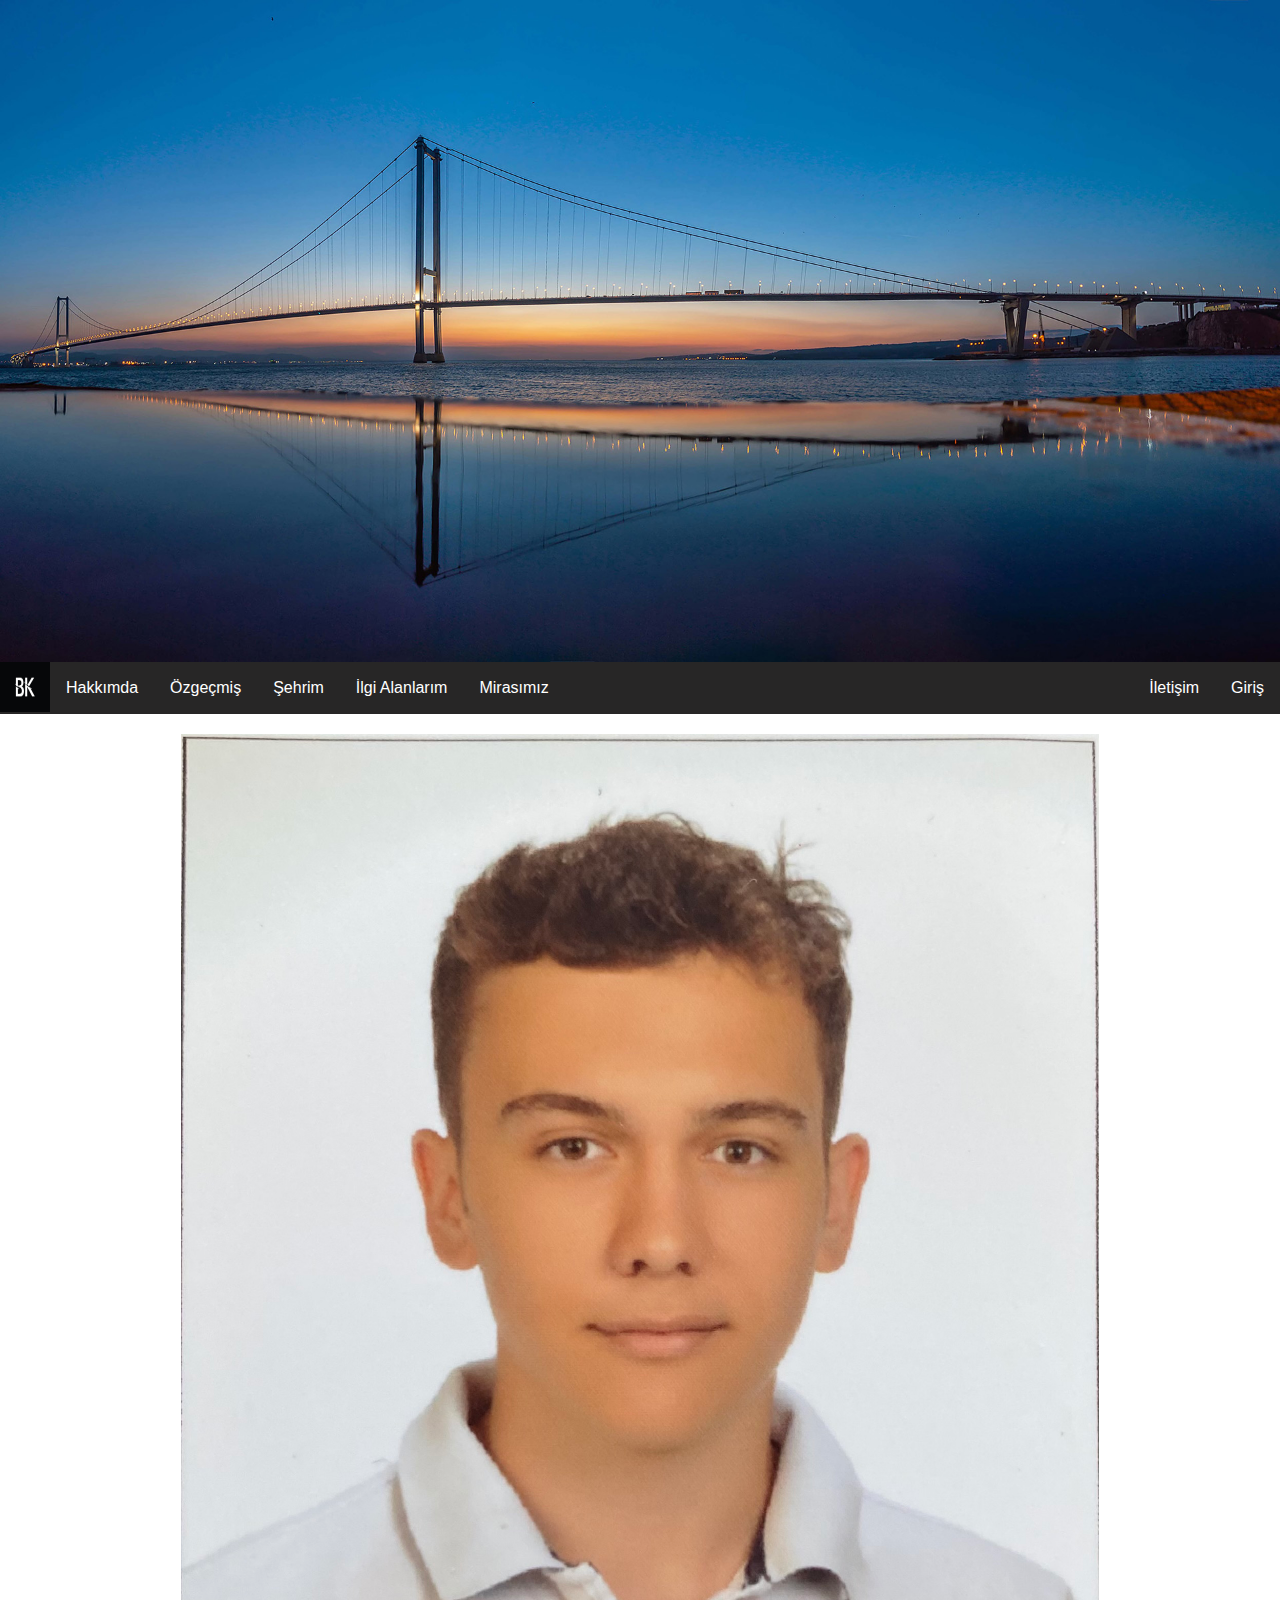
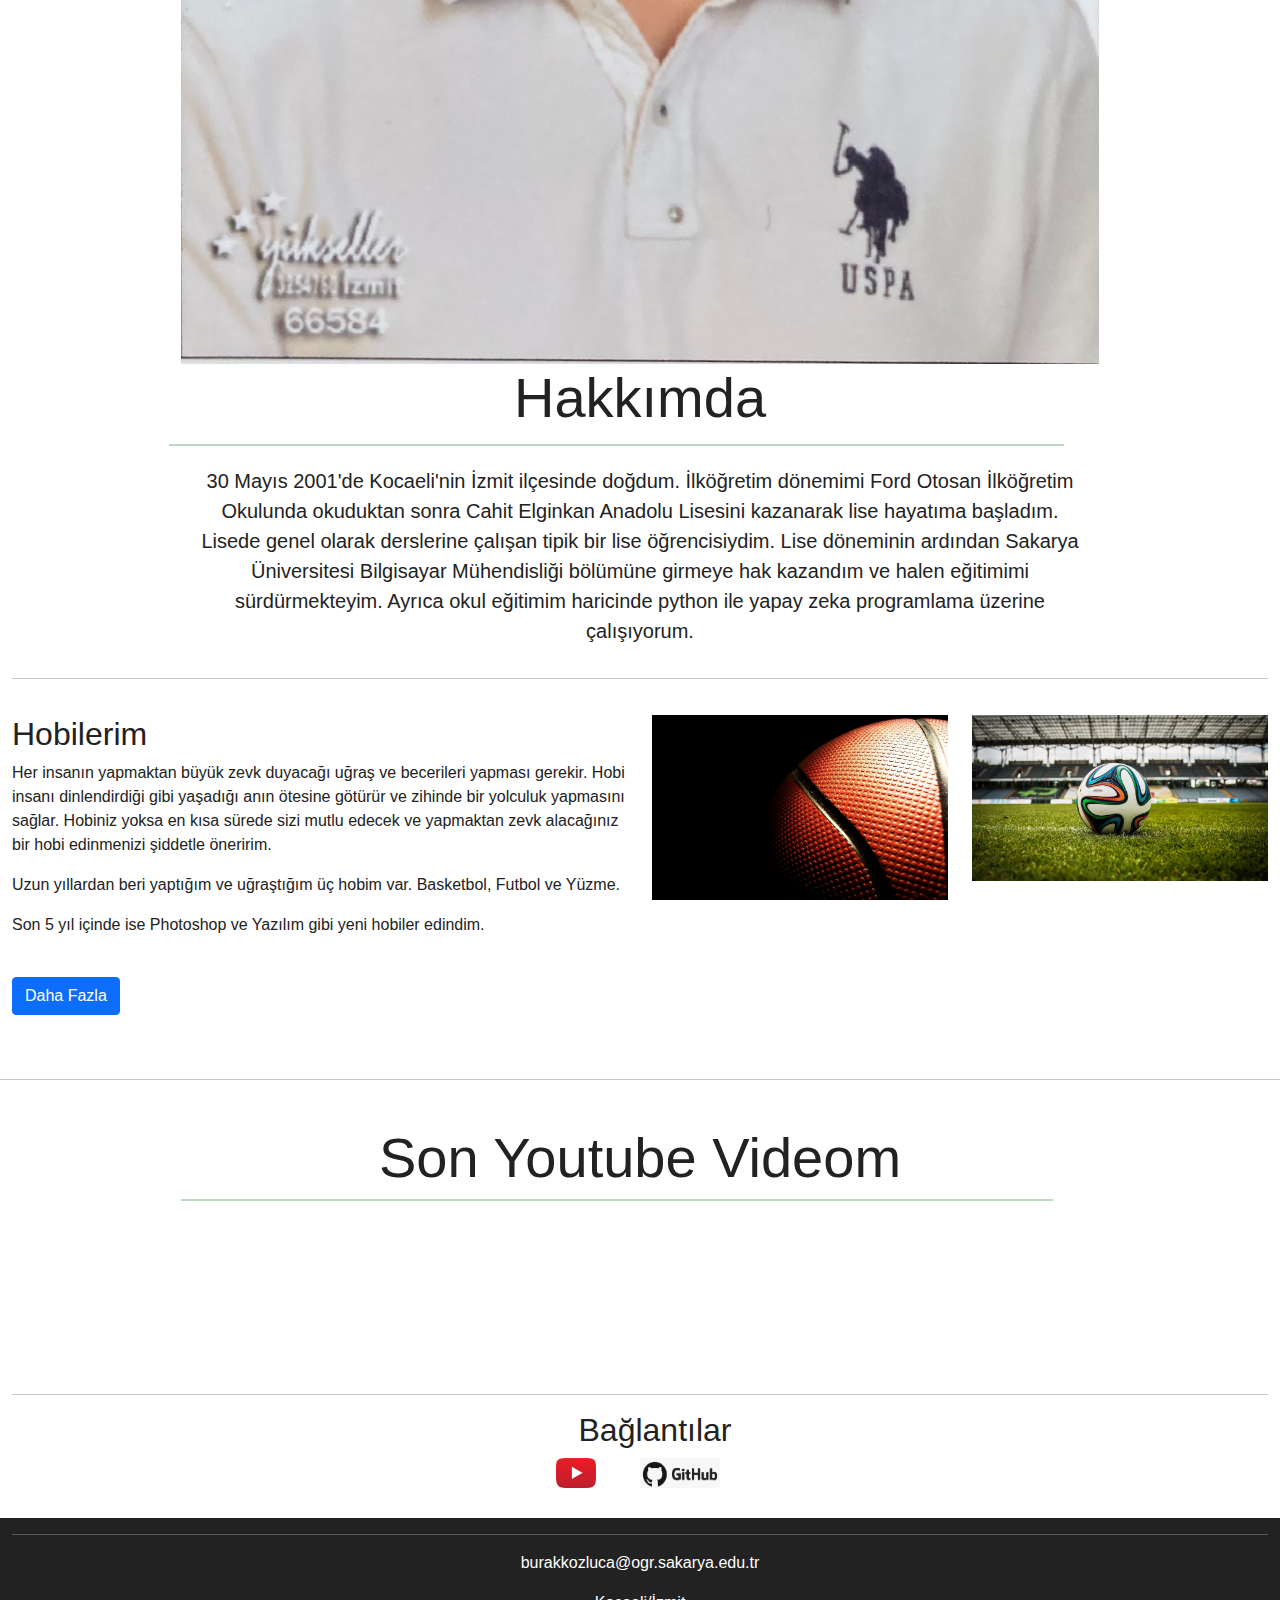
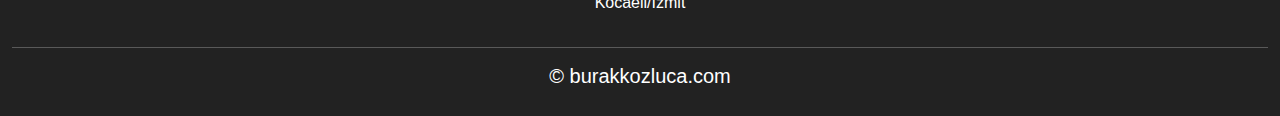
==== index.html @ bc2b75d5 "5.commit" ====
<!DOCTYPE html>
<html lang="tr">
  <head>
    <meta charset="utf-8">
    <meta name="viewport" content="width=device-width, initial-scale=1.0">
    <link rel="stylesheet" href="CSS/bootstrap.min.css">
    <script src="js/bootstrap.min.js"></script>
    <link rel="stylesheet" href="CSS/main.css">  
  </head>
  <body>
    <div class="header">
      <img class="img-fluid" src="resimler/osmangazi.jpg" alt="osmangazi köprüsü" >
    </div>

    <ul class="topnav">
    <li class="active"><img src="resimler/BK_logo.jpg" alt="Burak Kozluca" width="50px" height="50px"></li>
    <li><a href="index.html">Hakkımda</a></li>
    <li><a href="ozgecmis.html">Özgeçmiş</a></li>
    <li><a href="sehrim.html">Şehrim</a></li>
    <li><a href="ilgialan.html">İlgi Alanlarım</a></li>
    <li><a href="saatkulesi.html">Mirasımız</a></li>
    <li class="right"><a href="giris.html">Giriş</a></li>
    <li class="right"><a href="iletisim.html">İletişim</a></li>
    </ul>

    <article class="container-fluid padding">
      <div class="row giris text-center">
        <div class="col-lg-12">
          <img src="resimler/portre.jpg" class="img-fluid">
      
        </div>
          <h1 class="display-4">Hakkımda</h1>
          <hr>
        <div class="col-12">
          <p class="lead"> 30 Mayıs 2001'de Kocaeli'nin İzmit ilçesinde doğdum. İlköğretim dönemimi Ford Otosan İlköğretim Okulunda okuduktan sonra 
          Cahit Elginkan Anadolu Lisesini kazanarak lise hayatıma başladım.
          <br> Lisede genel olarak derslerine çalışan tipik bir lise öğrencisiydim. 
          Lise döneminin ardından Sakarya Üniversitesi Bilgisayar Mühendisliği bölümüne girmeye hak kazandım ve halen eğitimimi sürdürmekteyim.
          Ayrıca okul eğitimim haricinde python ile yapay zeka programlama üzerine çalışıyorum.
          </p>
        </div>
      </div>
      <hr>
    </article>

    <section class="container-fluid padding">
      <div class="row padding">
        <div class= "col-lg-6">
          <h2>Hobilerim</h2>
          <p>Her insanın yapmaktan büyük zevk duyacağı uğraş ve becerileri yapması gerekir. Hobi insanı dinlendirdiği gibi yaşadığı anın ötesine götürür ve zihinde bir yolculuk yapmasını sağlar.
          Hobiniz yoksa en kısa sürede sizi mutlu edecek ve yapmaktan zevk alacağınız bir hobi edinmenizi şiddetle öneririm.
          </p>
          <p>
          Uzun yıllardan beri yaptığım ve uğraştığım üç hobim var. 
          Basketbol, Futbol ve Yüzme.
          </p>
          <p>
          Son 5 yıl içinde ise Photoshop ve Yazılım gibi yeni hobiler edindim.
          </p>
          <br>
          <a href="#" class="btn btn-primary">Daha Fazla</a><br>
        </div>
        <div class="col-lg-3">
          <img src="resimler/basketbol.jpg" alt="basketbol" class="img-fluid"><br><br>
        </div>
        <div class="col-lg-3">
          <img src="resimler/futbol.jpg" alt="futbol" class="img-fluid">
        </div>
      </div>
    </section>
    <hr class="my-4">

    <section class="container-fluid padding">
      <div class="row video text-center">
        <div class="col-12">
          <h2 class="display-4">Son Youtube Videom</h2><hr>
          <div class="embed-responsive embed-responsive-16by9">
            <iframe id="video_1" class="embed-responsive-item" src="https://www.youtube.com/embed/umwIwJjb5OE" allowfullscreen></iframe>
          </div>
        </div>
      </div>
      <hr>
    </section>

    <article class="container-fluid padding">
      <div class="row baglanti text-center padding">
        <div class="col-12">
          <h2 id="baglanti">Bağlantılar</h2>
        </div>
        <div class="row justify-content-center">
          <div class="col-1">
            <a href="https://www.youtube.com/channel/UCpmFhbf4GXrXxWX_aRMTlbw"><img src="resimler/youtube.png" alt="Youtube Kanalım" width="40px" height="30px"></a>
          </div>
          <div class="col-1">
            <a href="https://github.com/burakkozluca"><img src="resimler/github.png" alt="Git Hub Profilim" width="80px" height="30px"></a>
          </div>
        </div>
        <div class="col-12 padding">
        </div>
      </div>
    </article>
    
    <footer>
      <div class="container-fluid padding">
        <div class="row text-center">
          <div class="col-12">
          <hr class="light">
          <p>burakkozluca@ogr.sakarya.edu.tr</p>
          <p>Kocaeli/İzmit</p>
          </div>
          <div class="col-12">
          <hr class="light">
          <h5>&copy; burakkozluca.com</h5>
          </div>
        </div>
      </div>
    </footer>
  </body>
</html>
---- CSS/main.css ----
body {
  margin: 0;
  
  font-family:Arial, Helvetica, sans-serif;
  color: #222;
}
.padding{
  padding-bottom: 20px;
}
.giris,.video{
  width: 75%;
  margin: 0 auto;
  padding-top: 20px;
}
.giris hr ,.video hr, .egitim hr{
  border-top: 2px solid #035e06;
  width: 95%;
  margin-top: .3rem;
  margin-bottom: 20px;
}
.ozgecmis{
  width: 100%;
  margin-top: 20px;
  margin-bottom: 5px;
  margin-right: 20px;
  margin-left: 20px;
}
.fa-code{
  color: #035e06;
}
.fa-bold{
  color: aqua;  
}
.fa-css3{
  color: blue;
}
.fa-code,.fa-bold,.fa-css3{
  font-size: 4em;
  margin:1rem;
}
.fun{
  width: 100%;
  margin-bottom:2rem;
}

ul.topnav {
  list-style-type: none;
  margin: 0;
  padding: 0;
  overflow: hidden;
  background-color: rgb(39, 38, 38);
  position: -webkit-sticky;
  position: sticky;
  top: 0;
}

ul.topnav li {float: left;}

ul.topnav li a {
  display: block;
  color: white;
  text-align: center;
  padding: 14px 16px;
  text-decoration: none;
}

ul.topnav li a:hover:not(.active) {background-color: #111;}

ul.topnav li a.active {background-color: #035e06;
}

ul.topnav li.right {float: right;}

div.header{
    position: -webkit-sticky;
    position: sticky;
    overflow: hidden;
}
footer{
  background-color: #222;
  color: white;
}
.baglanti{
  margin-bottom: -30px;
  margin-top: -20px;
  
}
.baglanti h2{
  margin-left: 30px;
}
.carousel-item{
  height: 32rem;
  background: #777;
  color: white;
  position: relative;
  background-position: center;
  background-size: cover;
}
.container{
  position: absolute;
  bottom: 0;
  left: 0;
  right: 0;
  padding-bottom: 50px;
}
.overlay-image{
  position: absolute;
  bottom: 0;
  left: 0;
  right: 0;
  top: 0;
  background-position:center;
  background-size: cover;
  opacity: 1;
  
}
.havadurumuapp{
  font-family: 'montserrat', sans-serif;
  color: #fff;
  background-image: url("resimler/basketbol.jpg");
  background-position: center;
  background-repeat: no-repeat;
  background-size: cover;
  height: 100vh;
  display: flex;
  flex-direction: column;
  align-items: center;
  text-align: center;
  background: rgba(0,0,0,.7);
}
.havadurumuheader{
  padding: 50px 20px 30px 20px;
}
.havadurumuheader h1{
  font-size: 50px;
  color: #fbb034;
  text-shadow: 1px 3px rgba(0,0,0,.9); 
}  
.havadurumuheader input{
  width: 100%;
  padding: 10px;
  background: transparent;
  border: 0;
  outline: 0;
  border-bottom: 2px solid #fbb034;
  text-align: center;
  font-size: 20px;
  color: #f2f2f2;  
}
.city{
  font-size: 35px;
  font-weight: 500;
  margin-bottom: 10px;
  text-shadow: 1px 3px rgba(0,0,0,.8);
}
.temp{
  font-size: 100px;
  font-weight: 700;
  margin-bottom: 15px;
  text-shadow: 1px 5px rgba(0,0,0,1);  
}
.desc{
  font-size: 25px;
  font-style: italic;
  margin-bottom: 10px;
  text-shadow: 1px 3px rgba(0,0,0,.8);
}
.city{
  font-size: 24px;
  text-shadow: 1px 3px rgba(0,0,0,.8);
}
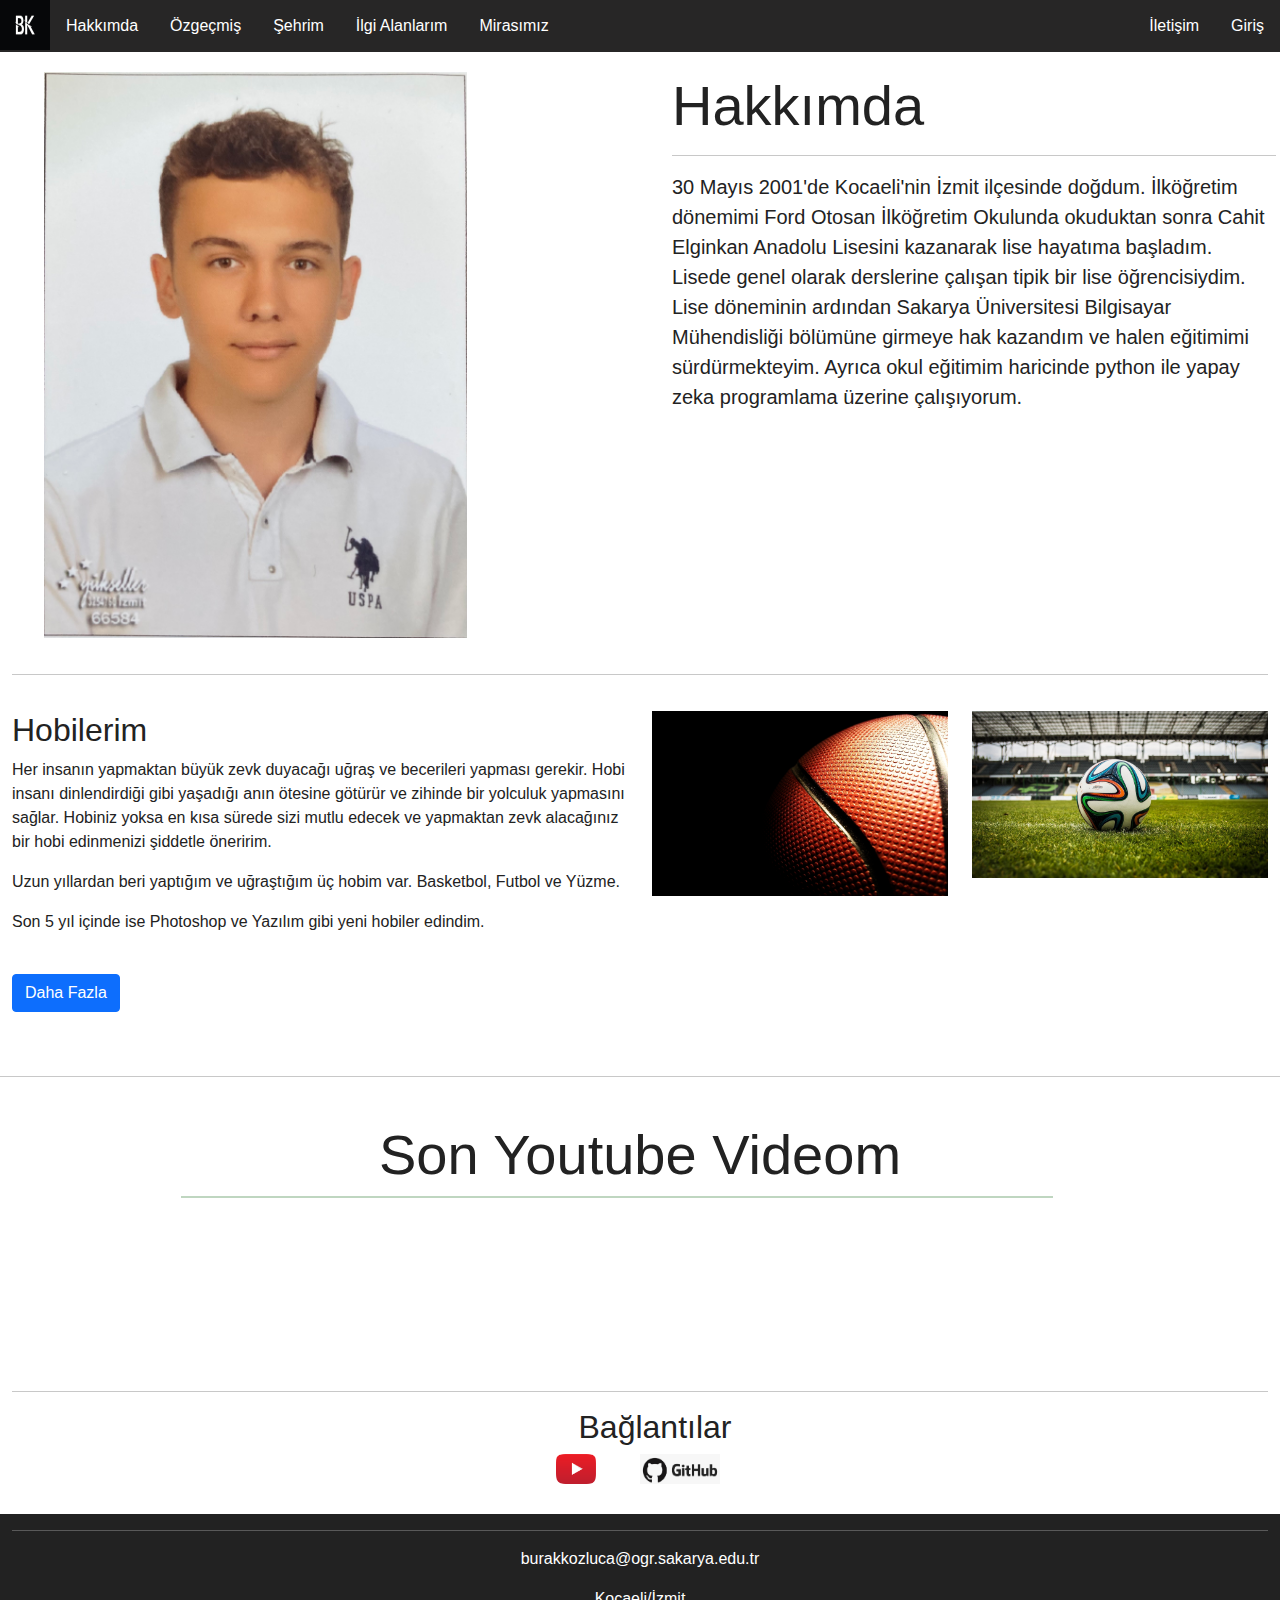
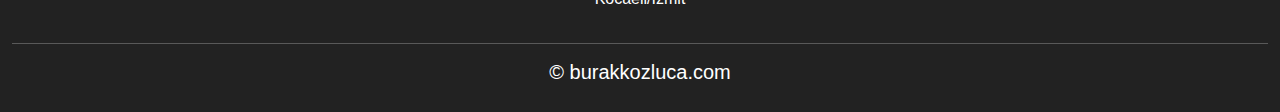
==== commit f445edb8: "commit 6" ====
--- a/index.html
+++ b/index.html
@@ -6,11 +6,9 @@
     <link rel="stylesheet" href="CSS/bootstrap.min.css">
     <script src="js/bootstrap.min.js"></script>
     <link rel="stylesheet" href="CSS/main.css">  
-  </head>
+    <link rel="icon" href="resimler/BK_logo.ico" type="image/x-icon">
+
   <body>
-    <div class="header">
-      <img class="img-fluid" src="resimler/osmangazi.jpg" alt="osmangazi köprüsü" >
-    </div>
 
     <ul class="topnav">
     <li class="active"><img src="resimler/BK_logo.jpg" alt="Burak Kozluca" width="50px" height="50px"></li>
@@ -23,16 +21,17 @@
     <li class="right"><a href="iletisim.html">İletişim</a></li>
     </ul>
 
+    
+
     <article class="container-fluid padding">
-      <div class="row giris text-center">
-        <div class="col-lg-12">
-          <img src="resimler/portre.jpg" class="img-fluid">
-      
+      <div class="row ozgecmis padding">
+        <div class="col-lg-6">
+          <img src="resimler/portre.jpg" alt="portre" class="img-fluid" width="70%" height="60%">
         </div>
+        <div class="col-lg-6">
           <h1 class="display-4">Hakkımda</h1>
           <hr>
-        <div class="col-12">
-          <p class="lead"> 30 Mayıs 2001'de Kocaeli'nin İzmit ilçesinde doğdum. İlköğretim dönemimi Ford Otosan İlköğretim Okulunda okuduktan sonra 
+        <p class="lead"> 30 Mayıs 2001'de Kocaeli'nin İzmit ilçesinde doğdum. İlköğretim dönemimi Ford Otosan İlköğretim Okulunda okuduktan sonra 
           Cahit Elginkan Anadolu Lisesini kazanarak lise hayatıma başladım.
           <br> Lisede genel olarak derslerine çalışan tipik bir lise öğrencisiydim. 
           Lise döneminin ardından Sakarya Üniversitesi Bilgisayar Mühendisliği bölümüne girmeye hak kazandım ve halen eğitimimi sürdürmekteyim.
@@ -41,7 +40,7 @@
         </div>
       </div>
       <hr>
-    </article>
+  </article>
 
     <section class="container-fluid padding">
       <div class="row padding">
--- a/CSS/main.css
+++ b/CSS/main.css
@@ -115,59 +115,183 @@
   opacity: 1;
   
 }
-.havadurumuapp{
-  font-family: 'montserrat', sans-serif;
-  color: #fff;
-  background-image: url("resimler/basketbol.jpg");
-  background-position: center;
-  background-repeat: no-repeat;
-  background-size: cover;
-  height: 100vh;
+
+.iletisim_formu * {box-sizing: border-box;}
+
+.iletisim_formu input[type=text], select, textarea {
+  width: 100%;
+  padding: 12px;
+  border: 1px solid #ccc;
+  border-radius: 4px;
+  box-sizing: border-box;
+  margin-top: 6px;
+  margin-bottom: 16px;
+  resize: vertical;
+}
+.iletisim_formu input[type=radio],input[type=checkbox],input[type=number],input[type=tel],input[type=email]{
+  border: 1px solid #ccc;
+  border-radius: 4px;
+  box-sizing: border-box;
+  margin-top: 6px;
+  margin-bottom: 16px;
+  resize: vertical;
+  padding: 12px;
+}
+.iletisim_formu input[type=submit],input[type=reset],#btn_iletisim {
+  background-color: #04AA6D;
+  color: white;
+  padding: 12px 20px;
+  border: none;
+  border-radius: 4px;
+  cursor: pointer;
+}
+
+.iletisim_formu input[type=submit]:hover,input[type=reset]:hover,#btn_iletisim:hover {
+  background-color: #45a049;
+}
+
+.iletisim_formu .container {
+  border-radius: 5px;
+  background-color: #f2f2f2;
+  padding: 20px;
+  position: sticky;
+}
+.iletisim_formu h3{
+  padding-left: 40%;
+}
+.wrapper {
+  width: 80%;
+  position: absolute;
+  left: 50%;
+  transform: translateX(-50%);
+}
+
+.statistic {
+  width: 100%;
+}
+
+.total_case_box {
+  background-color: #fafafa;
+  box-shadow: 2px 2px 8px rgba(30,30,30,.2);
+  margin: 10px 15px;
+  padding: 15px 0;
+  text-align: center;
+  text-transform: uppercase;
+}
+
+.total_case_box p {
+  font-size: 3rem;
+}
+
+.wrapper .box_wrapper {
   display: flex;
-  flex-direction: column;
-  align-items: center;
-  text-align: center;
-  background: rgba(0,0,0,.7);
-}
-.havadurumuheader{
-  padding: 50px 20px 30px 20px;
-}
-.havadurumuheader h1{
-  font-size: 50px;
-  color: #fbb034;
-  text-shadow: 1px 3px rgba(0,0,0,.9); 
-}  
-.havadurumuheader input{
-  width: 100%;
-  padding: 10px;
-  background: transparent;
-  border: 0;
-  outline: 0;
-  border-bottom: 2px solid #fbb034;
-  text-align: center;
-  font-size: 20px;
-  color: #f2f2f2;  
-}
-.city{
-  font-size: 35px;
-  font-weight: 500;
-  margin-bottom: 10px;
-  text-shadow: 1px 3px rgba(0,0,0,.8);
-}
-.temp{
-  font-size: 100px;
-  font-weight: 700;
-  margin-bottom: 15px;
-  text-shadow: 1px 5px rgba(0,0,0,1);  
-}
-.desc{
-  font-size: 25px;
-  font-style: italic;
-  margin-bottom: 10px;
-  text-shadow: 1px 3px rgba(0,0,0,.8);
-}
-.city{
-  font-size: 24px;
-  text-shadow: 1px 3px rgba(0,0,0,.8);
-}
-
+  flex-wrap: nowrap;
+  flex-direction: row;
+}
+
+.box_wrapper .box {
+  background-color: #fafafa;
+  box-shadow: 2px 2px 8px rgba(30,30,30,.2);
+  margin: 10px 15px;
+  width:25%;
+  text-align: center;
+  padding: 15px 0;
+  border-radius: 8px;
+  text-transform: uppercase;
+}
+
+.box_wrapper .box p {
+  font-size: 2.5rem;
+}
+
+/*Styiling the table*/
+table {
+  width: 100%;
+  padding: 15px 10px;
+  margin: 10px 0;
+  text-align: center;
+  border-spacing: 0;
+}
+
+tr:first-child {
+  background-color: #37474f;
+  color: #fafafa;
+  text-transform: uppercase;
+  position: -webkit-sticky;
+  position: sticky;
+  top: 0;
+  z-index: 1;
+}
+
+th {
+  padding: 15px 0;
+  border: none;
+  border-spacing: 0;
+  cursor: default;
+}
+
+th:not(:first-child) {
+  cursor: n-resize;
+}
+
+tr:nth-child(even) {
+  background-color: #fafafa;
+}
+
+tr:nth-child(odd) {
+  background-color: #424242;
+  color: #fafafa;
+}
+
+tr td {
+  padding: 15px 0;
+}
+
+tr td:first-of-type {
+  position: relative;
+}
+
+tr td:first-of-type::before {
+  counter-increment: raw;
+  content: counter(raw);
+  position: absolute;
+  left: 4px;
+  opacity: .5;
+}
+
+@media (max-width: 1024px) {
+  h2 {
+    font-size: 0.6rem;
+  }
+  th {
+    font-size: 0.6rem;
+  }
+  td {
+    font-size: 0.8rem;
+  }
+  .total_case_box p {
+    font-size: 1.5rem;
+  }
+  .box_wrapper .box p {
+    font-size: 1rem;
+  }
+  .wrapper{
+    width: 100%;
+  }
+  .total_case_box {
+    box-shadow: 2px 2px 8px rgba(30,30,30,.2);
+    margin: 0;
+    padding: 15px 0;
+  }
+  .box_wrapper .box {
+    margin: 0;
+    border-radius: 0;
+    box-shadow: none;
+    padding: 7px 0;
+  }
+  table {
+    padding: 0;
+    margin: 0;
+  }
+}
+
